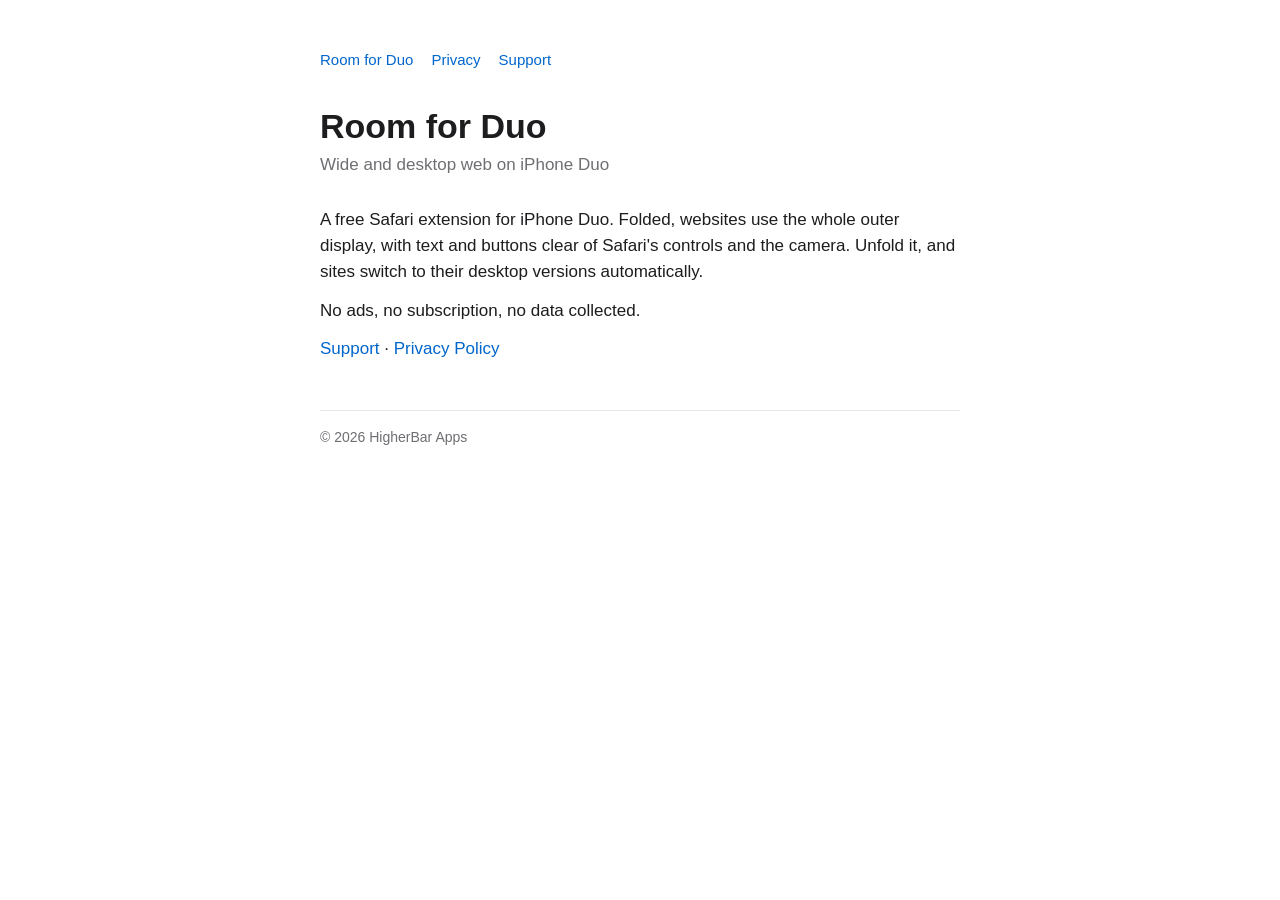
==== index.html @ 38552f1b "Room for Duo privacy and support pages Co-Authored-By: Claude Opus 5.5 <noreply@anthropic.com>" ====
<!doctype html>
<html lang="en"><head><meta charset="utf-8"><meta name="viewport" content="width=device-width,initial-scale=1"><title>Room for Duo</title><link rel="stylesheet" href="style.css"></head>
<body><main>
<nav><a href="./">Room for Duo</a><a href="privacy/">Privacy</a><a href="support/">Support</a></nav>
<h1>Room for Duo</h1>
<p class="sub">Wide and desktop web on iPhone Duo</p>
<p>A free Safari extension for iPhone Duo. Folded, websites use the whole outer display, with text and buttons clear of Safari's controls and the camera. Unfold it, and sites switch to their desktop versions automatically.</p>
<p>No ads, no subscription, no data collected.</p>
<p><a href="support/">Support</a> · <a href="privacy/">Privacy Policy</a></p>
<footer>© 2026 HigherBar Apps</footer>
</main></body></html>
---- style.css ----
:root{--bg:#fff;--fg:#1d1d1f;--muted:#6e6e73;--link:#0066cc;--line:#e5e5ea}
@media (prefers-color-scheme:dark){:root{--bg:#000;--fg:#f5f5f7;--muted:#a1a1a6;--link:#2997ff;--line:#2c2c2e}}
*{box-sizing:border-box}
body{margin:0;background:var(--bg);color:var(--fg);font:17px/1.55 -apple-system,BlinkMacSystemFont,"SF Pro Text","Helvetica Neue",Arial,sans-serif}
main{max-width:680px;margin:0 auto;padding:48px 20px 64px}
h1{font-size:34px;line-height:1.15;margin:0 0 6px}
h2{font-size:21px;margin:32px 0 8px}
p,li{margin:0 0 12px}
ul{padding-left:22px}
a{color:var(--link);text-decoration:none}
a:hover{text-decoration:underline}
.sub{color:var(--muted);margin-bottom:28px}
nav{display:flex;gap:18px;margin-bottom:36px;font-size:15px}
footer{margin-top:48px;padding-top:16px;border-top:1px solid var(--line);color:var(--muted);font-size:14px}
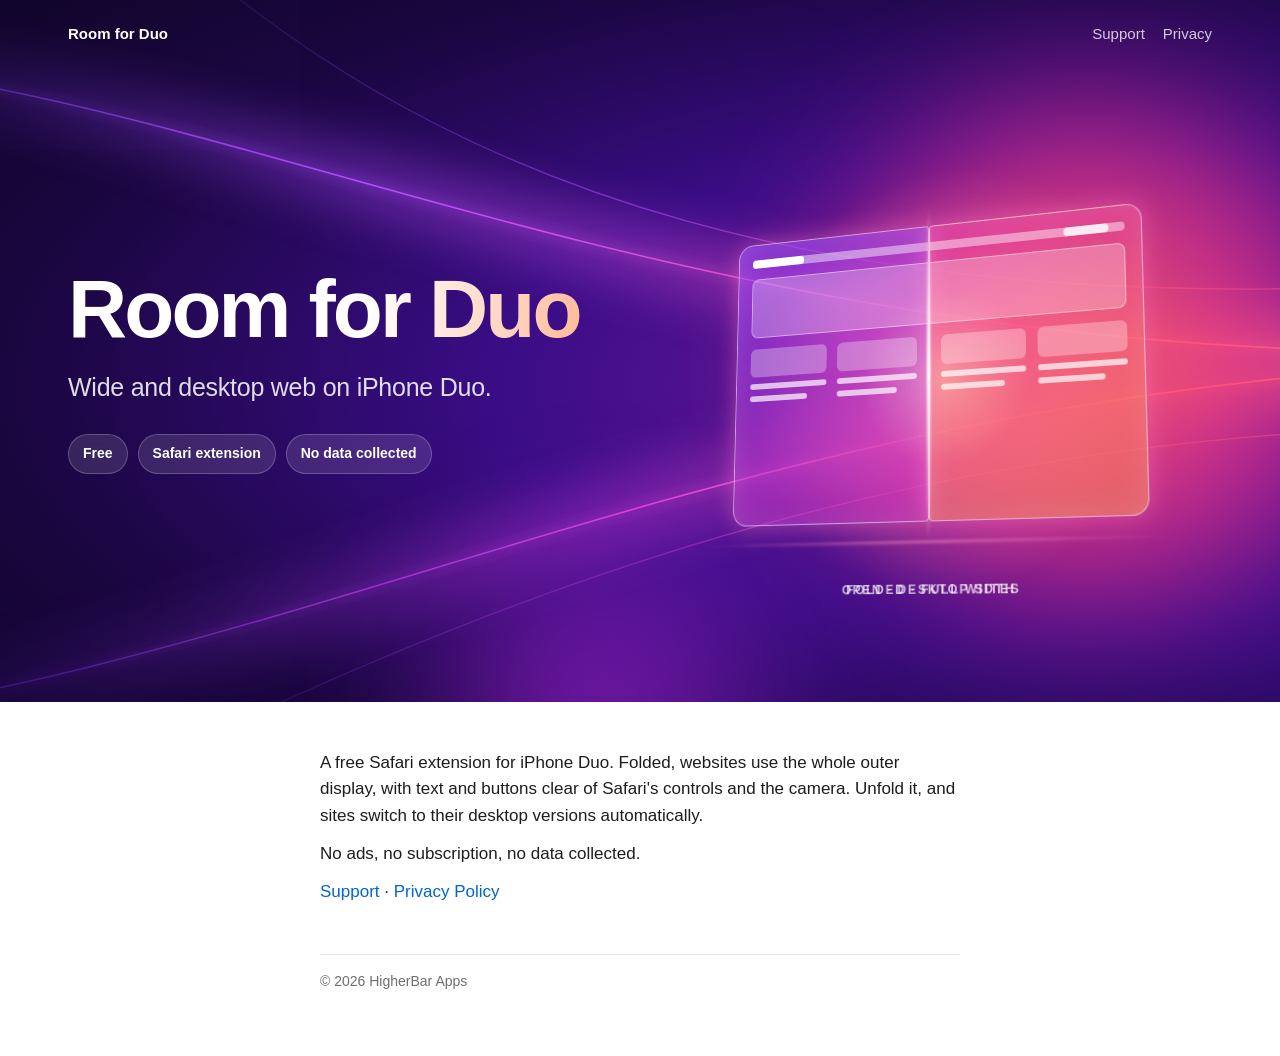
==== commit d060ee54: "Animated header: the outer screen unfolds into a desktop page Co-Authored-By: Claude Opus 5.5 <norep" ====
--- a/index.html
+++ b/index.html
@@ -1,11 +1,172 @@
 <!doctype html>
-<html lang="en"><head><meta charset="utf-8"><meta name="viewport" content="width=device-width,initial-scale=1"><title>Room for Duo</title><link rel="stylesheet" href="style.css"></head>
-<body><main>
-<nav><a href="./">Room for Duo</a><a href="privacy/">Privacy</a><a href="support/">Support</a></nav>
-<h1>Room for Duo</h1>
-<p class="sub">Wide and desktop web on iPhone Duo</p>
+<html lang="en">
+<head>
+<meta charset="utf-8">
+<meta name="viewport" content="width=device-width,initial-scale=1">
+<title>Room for Duo</title>
+<meta name="description" content="A free Safari extension for iPhone Duo. Folded, websites use the whole outer display. Unfold it, and sites switch to their desktop versions.">
+<meta property="og:title" content="Room for Duo">
+<meta property="og:description" content="Wide and desktop web on iPhone Duo. Free Safari extension.">
+<meta name="theme-color" content="#14052e">
+<link rel="icon" href="icon.png">
+<link rel="apple-touch-icon" href="icon.png">
+<link rel="stylesheet" href="style.css">
+<style>
+.hero{position:relative;overflow:hidden;isolation:isolate;color:#fff;
+  background:radial-gradient(120% 90% at 85% 55%,#7a1b9e 0%,#3a0d86 38%,#1a0640 70%,#0d0322 100%);
+  min-height:min(78vh,720px);display:flex;align-items:center}
+.hero nav{position:absolute;top:0;left:0;right:0;max-width:1200px;margin:0 auto;padding:22px 28px;z-index:3}
+.hero nav a{color:rgba(255,255,255,.78)}
+.hero nav a:first-child{color:#fff;font-weight:600;margin-right:auto}
+/* light ribbons */
+.ribbons{position:absolute;inset:-10%;z-index:-2;width:120%;height:120%}
+.ribbons path{fill:none;stroke-linecap:round}
+.r1{animation:drift1 14s ease-in-out infinite alternate}
+.r2{animation:drift2 18s ease-in-out infinite alternate}
+.r3{animation:drift3 22s ease-in-out infinite alternate}
+.shimmer{stroke-dasharray:180 1400;animation:run 7s linear infinite}
+.shimmer.b{animation-duration:9s;animation-delay:-3s}
+@keyframes drift1{to{transform:translate(-40px,26px) rotate(-1.5deg)}}
+@keyframes drift2{to{transform:translate(50px,-30px) rotate(1.2deg)}}
+@keyframes drift3{to{transform:translate(-30px,-20px) scale(1.04)}}
+@keyframes run{from{stroke-dashoffset:1580}to{stroke-dashoffset:0}}
+.glow{position:absolute;z-index:-1;border-radius:50%;filter:blur(70px);opacity:.75}
+.glow.g1{width:46vw;height:46vw;right:-8vw;top:8%;background:radial-gradient(circle,#ff7a45 0%,#ff2f8e 45%,transparent 70%);animation:pulse 8s ease-in-out infinite}
+.glow.g2{width:34vw;height:34vw;left:30%;bottom:-18vw;background:radial-gradient(circle,#b225e6 0%,transparent 70%);animation:pulse 11s ease-in-out infinite reverse}
+@keyframes pulse{50%{transform:scale(1.15) translate(-2vw,1vw);opacity:.95}}
+.grain{position:absolute;inset:0;z-index:-1;opacity:.13;mix-blend-mode:overlay;pointer-events:none}
+.inner{width:100%;max-width:1200px;margin:0 auto;padding:110px 28px 70px;display:grid;grid-template-columns:1fr 1.05fr;gap:40px;align-items:center}
+.copy h1{font-size:clamp(44px,6.4vw,88px);line-height:1;letter-spacing:-.035em;margin:0 0 18px;font-weight:800;
+  background:linear-gradient(100deg,#fff 0%,#fff 55%,#ffd6c2 80%,#ffb38a 100%);-webkit-background-clip:text;background-clip:text;color:transparent}
+.copy .tag{font-size:clamp(19px,2vw,25px);color:rgba(255,255,255,.86);margin:0 0 28px;font-weight:500;letter-spacing:-.01em}
+.pills{display:flex;flex-wrap:wrap;gap:10px}
+.pill{font-size:14px;font-weight:600;padding:8px 14px;border-radius:999px;background:rgba(255,255,255,.12);border:1px solid rgba(255,255,255,.22);backdrop-filter:blur(8px);-webkit-backdrop-filter:blur(8px)}
+/* the folding device */
+.stage{perspective:1400px;display:flex;justify-content:center;align-items:center;height:400px}
+.device{position:relative;width:440px;height:300px;transform-style:preserve-3d;transform:rotateX(10deg) rotateY(-22deg);animation:float 6s ease-in-out infinite}
+@keyframes float{50%{transform:rotateX(12deg) rotateY(-16deg) translateY(-10px)}}
+.leaf{position:absolute;top:0;width:50%;height:100%;transform-style:preserve-3d}
+.leaf.l{left:0}
+.leaf.r{left:50%;transform-origin:left center;animation:unfold 9s cubic-bezier(.65,0,.35,1) infinite}
+@keyframes unfold{0%,14%{transform:rotateY(-178deg)}40%,80%{transform:rotateY(0)}94%,100%{transform:rotateY(-178deg)}}
+.face{position:absolute;inset:0;backface-visibility:hidden;-webkit-backface-visibility:hidden;border-radius:16px;overflow:hidden;
+  border:1.5px solid rgba(255,255,255,.55);
+  box-shadow:0 0 24px rgba(255,120,200,.45),inset 0 0 30px rgba(255,255,255,.12)}
+.leaf.l .face{border-top-right-radius:4px;border-bottom-right-radius:4px;background:linear-gradient(160deg,rgba(150,70,255,.55),rgba(220,50,190,.45))}
+.leaf.r .front{border-top-left-radius:4px;border-bottom-left-radius:4px;background:linear-gradient(160deg,rgba(240,60,170,.5),rgba(255,140,80,.55))}
+.leaf.r .back{transform:rotateY(180deg);background:linear-gradient(170deg,rgba(236,72,170,.97),rgba(255,140,90,.97));box-shadow:0 0 40px rgba(255,140,120,.7),inset 0 0 30px rgba(255,255,255,.2)}
+/* abstract page content */
+.page{position:absolute;inset:16px 14px;display:flex;flex-direction:column;gap:9px}
+.page i{display:block;height:8px;border-radius:4px;background:rgba(255,255,255,.7)}
+.page i.h{height:16px;width:70%;background:#fff}
+.page i.img{height:52px;background:rgba(255,255,255,.28);border:1px solid rgba(255,255,255,.4)}
+.page i.s{width:60%}.page i.m{width:85%}
+.leaf.r .back .page{inset:16px 10px}  /* outer display: page runs edge to edge */
+/* desktop page spanning both halves when open */
+.desk{position:absolute;inset:16px 0 16px 16px;display:grid;grid-template-rows:9px 64px 1fr;gap:12px}
+.leaf.r .desk{inset:16px 16px 16px 0}
+.desk .nav{border-radius:4px 0 0 4px;background:rgba(255,255,255,.45);position:relative}
+.desk .nav::before{content:"";position:absolute;left:0;top:0;bottom:0;width:30%;border-radius:4px;background:#fff}
+.leaf.r .desk .nav{border-radius:0 4px 4px 0}
+.leaf.r .desk .nav::before{left:auto;right:8%;width:22%;background:rgba(255,255,255,.8)}
+.desk .big{border-radius:8px 0 0 8px;background:rgba(255,255,255,.26);border:1px solid rgba(255,255,255,.45);border-right:0}
+.leaf.r .desk .big{border-radius:0 8px 8px 0;border:1px solid rgba(255,255,255,.45);border-left:0}
+.desk .cols{display:grid;grid-template-columns:1fr 1fr;gap:12px;padding-right:12px;align-content:start}
+.leaf.r .desk .cols{padding:0 0 0 12px}
+.desk .col{display:flex;flex-direction:column;gap:7px}
+.desk .col b{display:block;height:30px;border-radius:6px;background:rgba(255,255,255,.3)}
+.desk .col i{display:block;height:6px;border-radius:3px;background:rgba(255,255,255,.7)}
+.desk .col i+i{width:75%}
+.cam{position:absolute;top:10px;right:12px;width:12px;height:12px;border-radius:50%;background:rgba(20,5,40,.8);box-shadow:0 0 0 2px rgba(255,255,255,.35)}
+.hinge{position:absolute;left:50%;top:-6%;width:4px;height:112%;margin-left:-2px;border-radius:2px;
+  background:linear-gradient(#fff0,#fff,#fff0);filter:blur(1px);transform:translateZ(1px);animation:flare 9s cubic-bezier(.65,0,.35,1) infinite}
+.burst{position:absolute;left:50%;top:50%;width:520px;height:520px;margin:-260px 0 0 -260px;border-radius:50%;
+  background:radial-gradient(circle,rgba(255,225,190,.9) 0%,rgba(255,120,170,.35) 25%,transparent 60%);
+  transform:translateZ(-40px);animation:burst 9s cubic-bezier(.65,0,.35,1) infinite;pointer-events:none}
+@keyframes flare{0%,14%{opacity:0}40%{opacity:1}80%{opacity:.7}94%,100%{opacity:0}}
+@keyframes burst{0%,18%{opacity:0;transform:translateZ(-40px) scale(.3)}42%{opacity:.9;transform:translateZ(-40px) scale(1)}80%{opacity:.55;transform:translateZ(-40px) scale(.9)}94%,100%{opacity:0;transform:translateZ(-40px) scale(.3)}}
+.floor{position:absolute;left:-30%;right:-30%;top:100%;height:120px;margin-top:18px;
+  background:radial-gradient(50% 30% at 50% 10%,rgba(255,140,200,.55),transparent 70%);filter:blur(10px);transform:rotateX(80deg);transform-origin:top}
+.state{position:absolute;bottom:-56px;left:0;right:0;text-align:center;font-size:13px;letter-spacing:.14em;text-transform:uppercase;color:rgba(255,255,255,.7);font-weight:600}
+.state span{position:absolute;left:0;right:0;animation:st 9s infinite}
+.state span+span{animation-name:st2}
+@keyframes st{0%,14%{opacity:1}22%,86%{opacity:0}94%,100%{opacity:1}}
+@keyframes st2{0%,30%{opacity:0}40%,80%{opacity:1}88%,100%{opacity:0}}
+.below{max-width:680px;margin:0 auto;padding:48px 20px 64px}
+@media (max-width:860px){
+  .inner{grid-template-columns:1fr;padding-top:90px;text-align:left;gap:10px}
+  .stage{height:330px}
+  .device{width:300px;height:210px}
+  .page{inset:10px 9px;gap:6px}.page i{height:6px}.page i.h{height:11px}.page i.img{height:34px}
+  .desk{inset:10px 0 10px 10px;grid-template-rows:7px 44px 1fr;gap:8px}.leaf.r .desk{inset:10px 10px 10px 0}.desk .col b{height:20px}.desk .cols{gap:8px}
+  .burst{width:380px;height:380px;margin:-190px 0 0 -190px}
+}
+@media (prefers-reduced-motion:reduce){
+  .hero *{animation:none!important}
+  .leaf.r{transform:rotateY(0)}
+  .hinge,.burst{opacity:.8}
+  .state span:first-child{opacity:0}
+}
+</style>
+</head>
+<body>
+<header class="hero">
+  <svg class="ribbons" viewBox="0 0 1600 800" preserveAspectRatio="xMidYMid slice" aria-hidden="true">
+    <defs>
+      <linearGradient id="gA" x1="0" x2="1"><stop offset="0" stop-color="#7b3cff" stop-opacity="0"/><stop offset=".35" stop-color="#b44dff"/><stop offset=".7" stop-color="#ff4fa8"/><stop offset="1" stop-color="#ffb070"/></linearGradient>
+      <linearGradient id="gB" x1="0" x2="1"><stop offset="0" stop-color="#5a2bff" stop-opacity="0"/><stop offset=".5" stop-color="#e044d8"/><stop offset="1" stop-color="#ff8a4a"/></linearGradient>
+      <filter id="soft" x="-20%" y="-20%" width="140%" height="140%"><feGaussianBlur stdDeviation="6"/></filter>
+      <filter id="wide" x="-20%" y="-20%" width="140%" height="140%"><feGaussianBlur stdDeviation="22"/></filter>
+    </defs>
+    <g class="r1">
+      <path d="M-50 120 C 420 140, 820 420, 1650 400" stroke="url(#gA)" stroke-width="60" opacity=".35" filter="url(#wide)"/>
+      <path d="M-50 120 C 420 140, 820 420, 1650 400" stroke="url(#gA)" stroke-width="2.5" filter="url(#soft)"/>
+      <path d="M-50 120 C 420 140, 820 420, 1650 400" stroke="url(#gA)" stroke-width="1.5"/>
+      <path class="shimmer" d="M-50 120 C 420 140, 820 420, 1650 400" stroke="#fff" stroke-width="2.5" opacity=".85"/>
+    </g>
+    <g class="r2">
+      <path d="M-50 760 C 500 700, 900 430, 1650 410" stroke="url(#gB)" stroke-width="70" opacity=".3" filter="url(#wide)"/>
+      <path d="M-50 760 C 500 700, 900 430, 1650 410" stroke="url(#gB)" stroke-width="2.5" filter="url(#soft)"/>
+      <path d="M-50 760 C 500 700, 900 430, 1650 410" stroke="url(#gB)" stroke-width="1.5"/>
+      <path class="shimmer b" d="M-50 760 C 500 700, 900 430, 1650 410" stroke="#fff" stroke-width="2.5" opacity=".8"/>
+    </g>
+    <g class="r3">
+      <path d="M300 -40 C 600 260, 1000 380, 1650 330" stroke="url(#gA)" stroke-width="1.2" opacity=".55"/>
+      <path d="M200 860 C 700 600, 1100 470, 1650 470" stroke="url(#gB)" stroke-width="1.2" opacity=".5"/>
+    </g>
+  </svg>
+  <div class="glow g1"></div><div class="glow g2"></div>
+  <svg class="grain" aria-hidden="true"><filter id="n"><feTurbulence type="fractalNoise" baseFrequency=".9" numOctaves="2" stitchTiles="stitch"/></filter><rect width="100%" height="100%" filter="url(#n)"/></svg>
+
+  <nav><a href="./">Room for Duo</a><a href="support/">Support</a><a href="privacy/">Privacy</a></nav>
+
+  <div class="inner">
+    <div class="copy">
+      <h1>Room for Duo</h1>
+      <p class="tag">Wide and desktop web on iPhone Duo.</p>
+      <div class="pills"><span class="pill">Free</span><span class="pill">Safari extension</span><span class="pill">No data collected</span></div>
+    </div>
+    <div class="stage" aria-hidden="true">
+      <div class="device">
+        <div class="burst"></div>
+        <div class="leaf l"><div class="face"><div class="desk"><div class="nav"></div><div class="big"></div><div class="cols"><div class="col"><b></b><i></i><i></i></div><div class="col"><b></b><i></i><i></i></div></div></div></div></div>
+        <div class="leaf r">
+          <div class="face front"><div class="desk"><div class="nav"></div><div class="big"></div><div class="cols"><div class="col"><b></b><i></i><i></i></div><div class="col"><b></b><i></i><i></i></div></div></div></div>
+          <div class="face back"><span class="cam"></span><div class="page"><i class="h"></i><i></i><i></i><i class="img"></i><i></i><i class="m"></i><i></i></div></div>
+        </div>
+        <div class="hinge"></div>
+        <div class="floor"></div>
+        <div class="state"><span>Folded · full width</span><span>Open · desktop sites</span></div>
+      </div>
+    </div>
+  </div>
+</header>
+
+<main class="below">
 <p>A free Safari extension for iPhone Duo. Folded, websites use the whole outer display, with text and buttons clear of Safari's controls and the camera. Unfold it, and sites switch to their desktop versions automatically.</p>
 <p>No ads, no subscription, no data collected.</p>
 <p><a href="support/">Support</a> · <a href="privacy/">Privacy Policy</a></p>
 <footer>© 2026 HigherBar Apps</footer>
-</main></body></html>
+</main>
+</body>
+</html>
